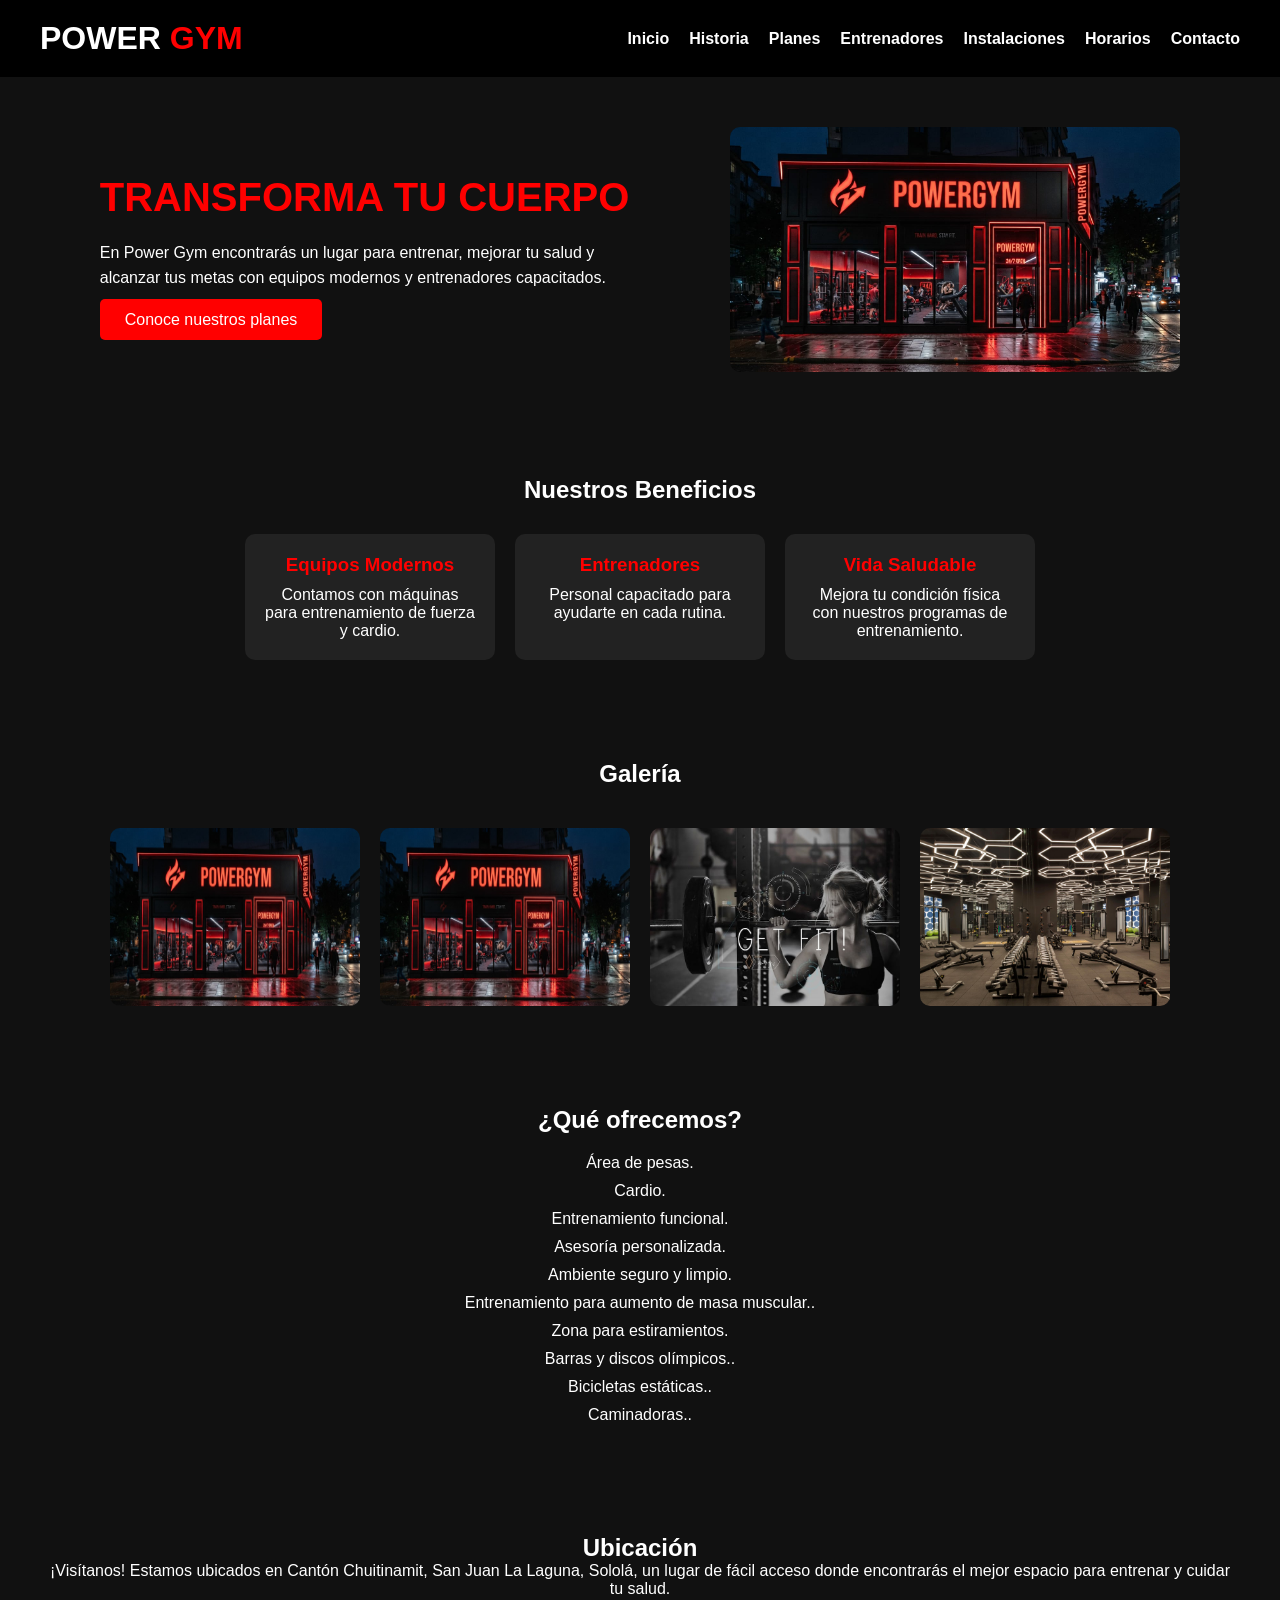
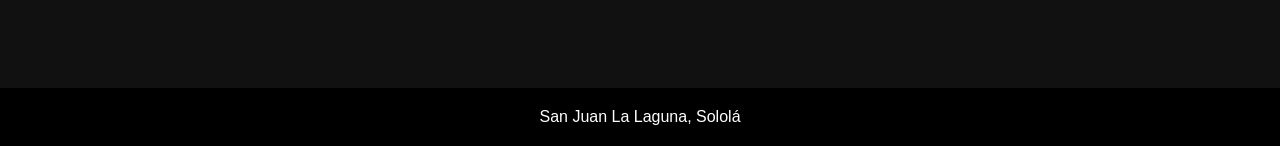
==== index.html @ 3e9cae73 "Proyecto Gimnasio" ====
<!DOCTYPE html>
<html lang="es">
<head>
    <meta charset="UTF-8">
    <meta name="viewport" content="width=device-width, initial-scale=1.0">
    <title>Power Gym | Inicio</title>

    <link rel="stylesheet" href="css/estilo.css">
</head>
<body>

    <header>

        <div class="logo">
            <h1>POWER <span>GYM</span></h1>
        </div>

        <nav>

          <ul>
    <li><a href="#inicio" class="activo">Inicio</a></li>
    <li><a href="#historia">Historia</a></li>
    <li><a href="#planes">Planes</a></li>
    <li><a href="#entrenadores">Entrenadores</a></li>
    <li><a href="#instalaciones">Instalaciones</a></li>
    <li><a href="#horarios">Horarios</a></li>
    <li><a href="#contacto">Contacto</a></li>
</ul>
        </nav>

    </header>

    <section class="portada">

        <div class="texto-portada">

            <h2>TRANSFORMA TU CUERPO</h2>

            <p>
                En Power Gym encontrarás un lugar para entrenar,
                mejorar tu salud y alcanzar tus metas con equipos
                modernos y entrenadores capacitados.
            </p>

            <a href="planes.html" class="boton">Conoce nuestros planes</a>

        </div>

        <div class="imagen-portada">
            <img src="img/gimnasio1.jpg" alt="Gimnasio">
        </div>

    </section>

    <section class="beneficios">

        <h2>Nuestros Beneficios</h2>

        <div class="contenedor">

            <div class="caja">
                <h3>Equipos Modernos</h3>
                <p>
                    Contamos con máquinas para entrenamiento
                    de fuerza y cardio.
                </p>
            </div>

            <div class="caja">

                <h3>Entrenadores</h3>

                <p>
                    Personal capacitado para ayudarte
                    en cada rutina.
                </p>

            </div>

            <div class="caja">
                <h3>Vida Saludable</h3>
                <p>
                    Mejora tu condición física con
                    nuestros programas de entrenamiento.
                </p>
            </div>

        </div>

    </section>

    <section class="galeria">

        <h2>Galería</h2>

        <div class="imagenes">
<div class="imagenes">
    <img src="img/gimnasio1.jpg" alt="Imagen 1">
    <img src="img/gimnasio2.jpg" alt="Imagen 2">
    <img src="img/gimnasio3.jpg" alt="Imagen 3">
    <img src="img/gimnasio4.jpg" alt="Imagen 4">
</div>
        </div>

    </section>

    <section class="servicios">

        <h2>¿Qué ofrecemos?</h2>

        <ul>
            <li>Área de pesas.</li>
            <li>Cardio.</li>
            <li>Entrenamiento funcional.</li>
            <li>Asesoría personalizada.</li>
            <li>Ambiente seguro y limpio.</li>
             <li>Entrenamiento para aumento de masa muscular..</li>
            <li>Zona para estiramientos.</li>
            <li>Barras y discos olímpicos..</li>
            <li>Bicicletas estáticas..</li>
            <li>Caminadoras..</li>
        </ul>

    </section>
    <section class="ubicacion">

        <h2>Ubicación</h2>

        <p>
            ¡Visítanos! Estamos ubicados en Cantón Chuitinamit, San Juan La Laguna, Sololá, 
            un lugar de fácil acceso donde encontrarás el mejor espacio para entrenar y cuidar tu salud.
        </p>

    </section>
    <footer>

        <p>San Juan La Laguna, Sololá</p>

    </footer>

</body>
</html>
---- css/estilo.css ----
*{
    margin:0;
    padding:0;
    box-sizing:border-box;
    font-family:Arial, Helvetica, sans-serif;
}

body{
    background:#111;
    color:white;
}

header{
    background:#000;
    display:flex;
    justify-content:space-between;
    align-items:center;
    padding:20px 40px;
}

.logo h1{
    color:white;
}

.logo span{
    color:red;
}

nav ul{
    display:flex;
    list-style:none;
}

nav ul li{
    margin-left:20px;
}

nav ul li a{
    color:white;
    text-decoration:none;
    font-weight:bold;
}

nav ul li a:hover{
    color:red;
}

.portada{
    display:flex;
    justify-content:space-around;
    align-items:center;
    padding:50px;
    flex-wrap:wrap;
}

.texto-portada{
    width:45%;
}

.texto-portada h2{
    font-size:40px;
    color:red;
    margin-bottom:20px;
}

.texto-portada p{
    margin-bottom:20px;
    line-height:1.6;
}

.boton{
    background:red;
    color:white;
    text-decoration:none;
    padding:12px 25px;
    border-radius:5px;
}

.boton:hover{
    background:white;
    color:red;
}

.imagen-portada img{
    width:450px;
    border-radius:10px;
}

.beneficios,
.galeria,
.servicios,
.ubicacion{
    padding:50px;
    text-align:center;
}

.contenedor{
    display:flex;
    justify-content:center;
    gap:20px;
    flex-wrap:wrap;
    margin-top:30px;
}

.caja{
    background:#222;
    width:250px;
    padding:20px;
    border-radius:10px;
}

.caja h3{
    color:red;
    margin-bottom:10px;
}

.imagenes{
    display:flex;
    justify-content:center;
    gap:20px;
    flex-wrap:wrap;
    margin-top:20px;
}

.imagenes img{
    width:250px;
    border-radius:10px;
}

.servicios ul{
    list-style:none;
    margin-top:20px;
}

.servicios li{
    margin:10px 0;
}

.ubicacion a{
    color:red;
    text-decoration:none;
    font-weight:bold;
}

footer{
    background:#000;
    text-align:center;
    padding:20px;
    margin-top:40px;
}

@media(max-width:768px){

    .portada{
        flex-direction:column;
        text-align:center;
    }

    .texto-portada{
        width:100%;
        margin-bottom:30px;
    }

    .imagen-portada img{
        width:90%;
    }

    nav ul{
        flex-direction:column;
        text-align:center;
    }

    nav ul li{
        margin:10px 0;
    }

}
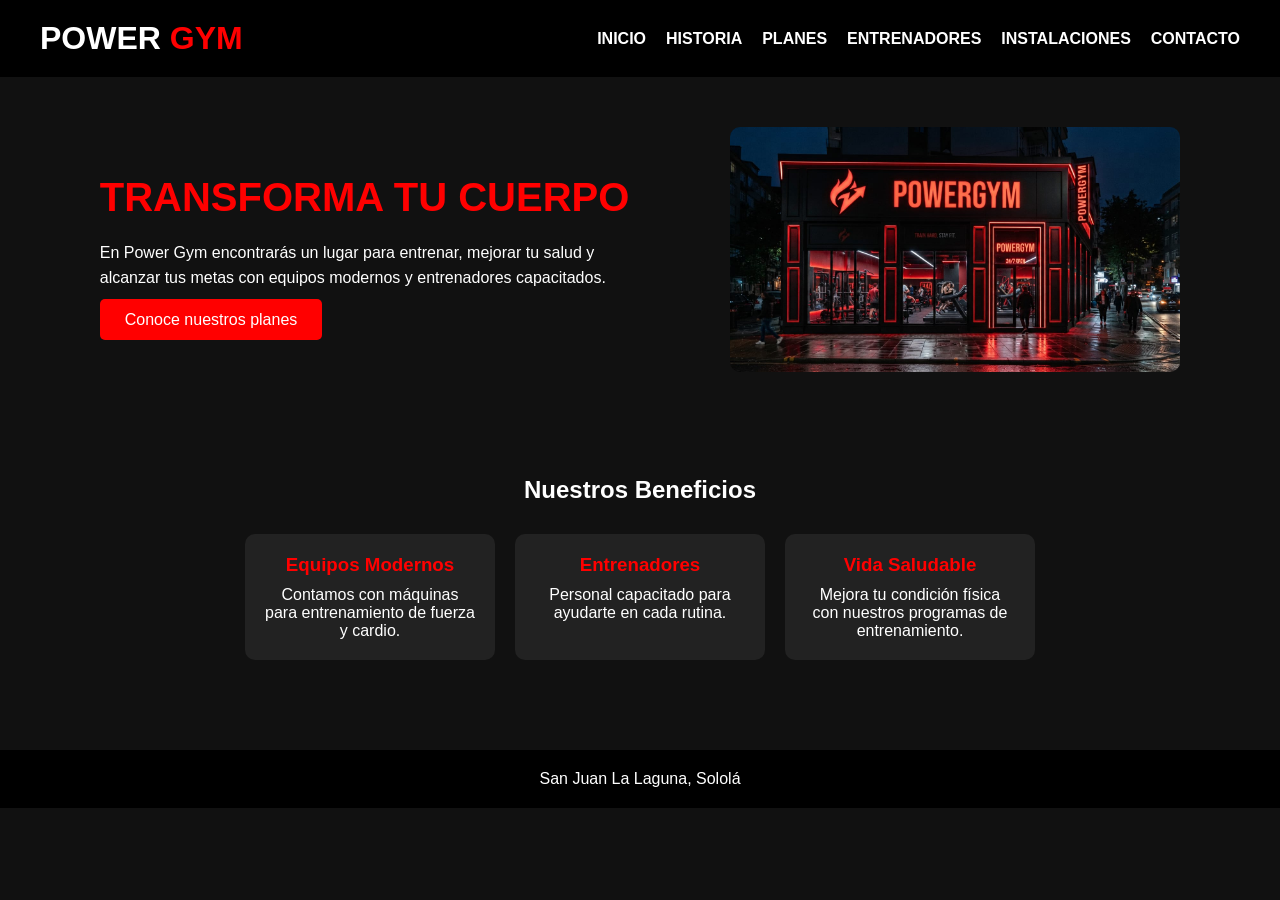
==== commit 13e3c000: "botones" ====
--- a/index.html
+++ b/index.html
@@ -4,138 +4,61 @@
     <meta charset="UTF-8">
     <meta name="viewport" content="width=device-width, initial-scale=1.0">
     <title>Power Gym | Inicio</title>
-
     <link rel="stylesheet" href="css/estilo.css">
 </head>
 <body>
 
-    <header>
-
+    <header class="header">
         <div class="logo">
             <h1>POWER <span>GYM</span></h1>
         </div>
-
-        <nav>
-
-          <ul>
-    <li><a href="#inicio" class="activo">Inicio</a></li>
-    <li><a href="#historia">Historia</a></li>
-    <li><a href="#planes">Planes</a></li>
-    <li><a href="#entrenadores">Entrenadores</a></li>
-    <li><a href="#instalaciones">Instalaciones</a></li>
-    <li><a href="#horarios">Horarios</a></li>
-    <li><a href="#contacto">Contacto</a></li>
-</ul>
+        <nav class="nav">
+            <ul>
+                <li><a href="index.html" class="activo">INICIO</a></li>
+                <li><a href="historia.html">HISTORIA</a></li>
+                <li><a href="planes.html">PLANES</a></li>
+                <li><a href="entrenadores.html">ENTRENADORES</a></li>
+                <li><a href="instalaciones.html">INSTALACIONES</a></li>
+                <li><a href="contacto.html">CONTACTO</a></li>
+            </ul>
         </nav>
-
     </header>
 
     <section class="portada">
-
         <div class="texto-portada">
-
             <h2>TRANSFORMA TU CUERPO</h2>
-
             <p>
                 En Power Gym encontrarás un lugar para entrenar,
                 mejorar tu salud y alcanzar tus metas con equipos
                 modernos y entrenadores capacitados.
             </p>
-
             <a href="planes.html" class="boton">Conoce nuestros planes</a>
-
         </div>
-
         <div class="imagen-portada">
             <img src="img/gimnasio1.jpg" alt="Gimnasio">
         </div>
-
     </section>
 
     <section class="beneficios">
-
         <h2>Nuestros Beneficios</h2>
-
         <div class="contenedor">
-
             <div class="caja">
                 <h3>Equipos Modernos</h3>
-                <p>
-                    Contamos con máquinas para entrenamiento
-                    de fuerza y cardio.
-                </p>
+                <p>Contamos con máquinas para entrenamiento de fuerza y cardio.</p>
             </div>
-
             <div class="caja">
-
                 <h3>Entrenadores</h3>
-
-                <p>
-                    Personal capacitado para ayudarte
-                    en cada rutina.
-                </p>
-
+                <p>Personal capacitado para ayudarte en cada rutina.</p>
             </div>
-
             <div class="caja">
                 <h3>Vida Saludable</h3>
-                <p>
-                    Mejora tu condición física con
-                    nuestros programas de entrenamiento.
-                </p>
+                <p>Mejora tu condición física con nuestros programas de entrenamiento.</p>
             </div>
-
         </div>
-
     </section>
 
-    <section class="galeria">
-
-        <h2>Galería</h2>
-
-        <div class="imagenes">
-<div class="imagenes">
-    <img src="img/gimnasio1.jpg" alt="Imagen 1">
-    <img src="img/gimnasio2.jpg" alt="Imagen 2">
-    <img src="img/gimnasio3.jpg" alt="Imagen 3">
-    <img src="img/gimnasio4.jpg" alt="Imagen 4">
-</div>
-        </div>
-
-    </section>
-
-    <section class="servicios">
-
-        <h2>¿Qué ofrecemos?</h2>
-
-        <ul>
-            <li>Área de pesas.</li>
-            <li>Cardio.</li>
-            <li>Entrenamiento funcional.</li>
-            <li>Asesoría personalizada.</li>
-            <li>Ambiente seguro y limpio.</li>
-             <li>Entrenamiento para aumento de masa muscular..</li>
-            <li>Zona para estiramientos.</li>
-            <li>Barras y discos olímpicos..</li>
-            <li>Bicicletas estáticas..</li>
-            <li>Caminadoras..</li>
-        </ul>
-
-    </section>
-    <section class="ubicacion">
-
-        <h2>Ubicación</h2>
-
-        <p>
-            ¡Visítanos! Estamos ubicados en Cantón Chuitinamit, San Juan La Laguna, Sololá, 
-            un lugar de fácil acceso donde encontrarás el mejor espacio para entrenar y cuidar tu salud.
-        </p>
-
-    </section>
     <footer>
-
         <p>San Juan La Laguna, Sololá</p>
-
     </footer>
 
 </body>
